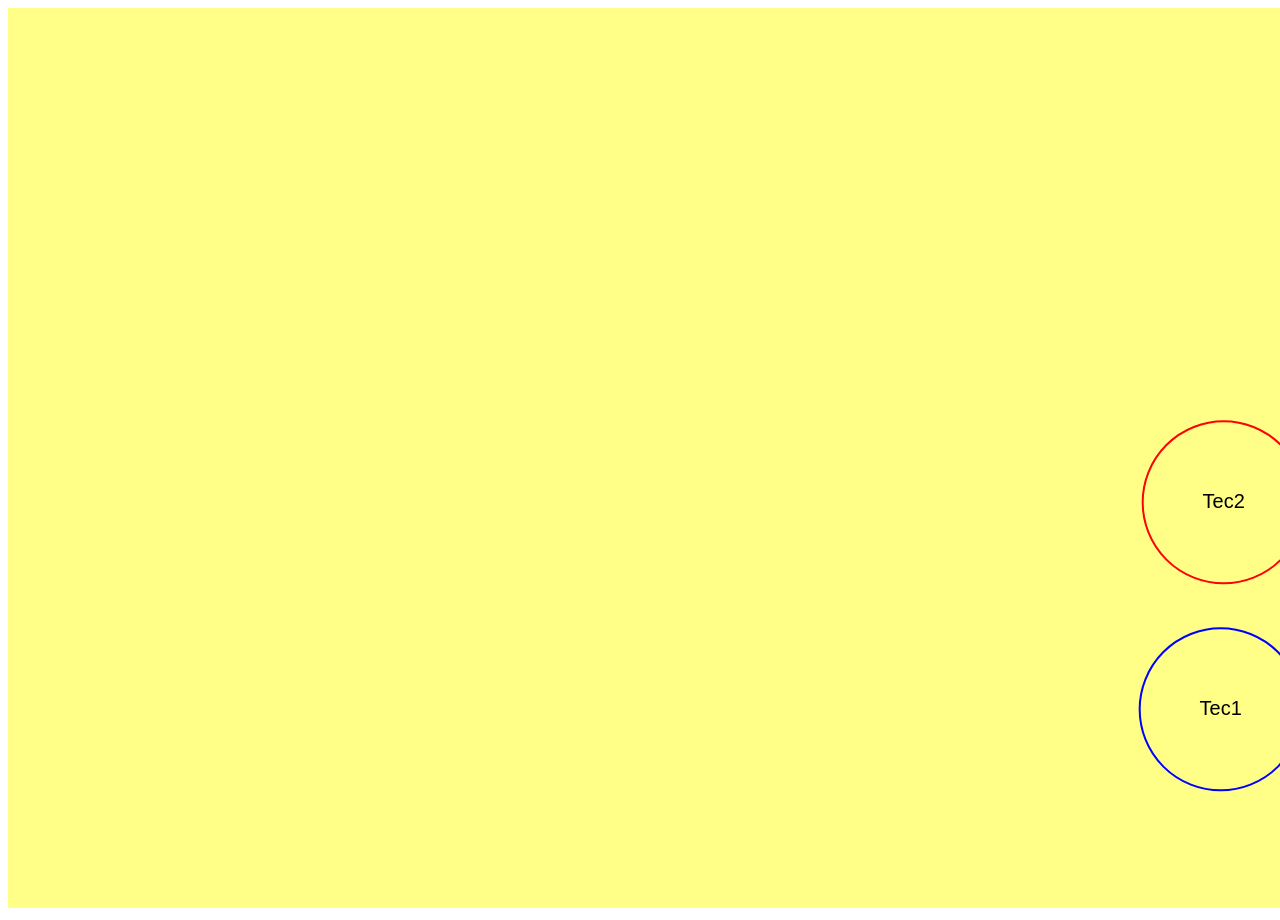
==== index (1).html @ 675743f1 "primera interaccion" ====
<!DOCTYPE html>
<html lang="es">

<head>
    <meta charset="UTF-8">
    <meta name="viewport" content="width=device-width, initial-scale=1.0">
    <title>POO con Canvas</title>
</head>

<body>
    <canvas id="canvas"></canvas>

    <script src="./assets/js/js/main.js"></script>
</body>

</html>
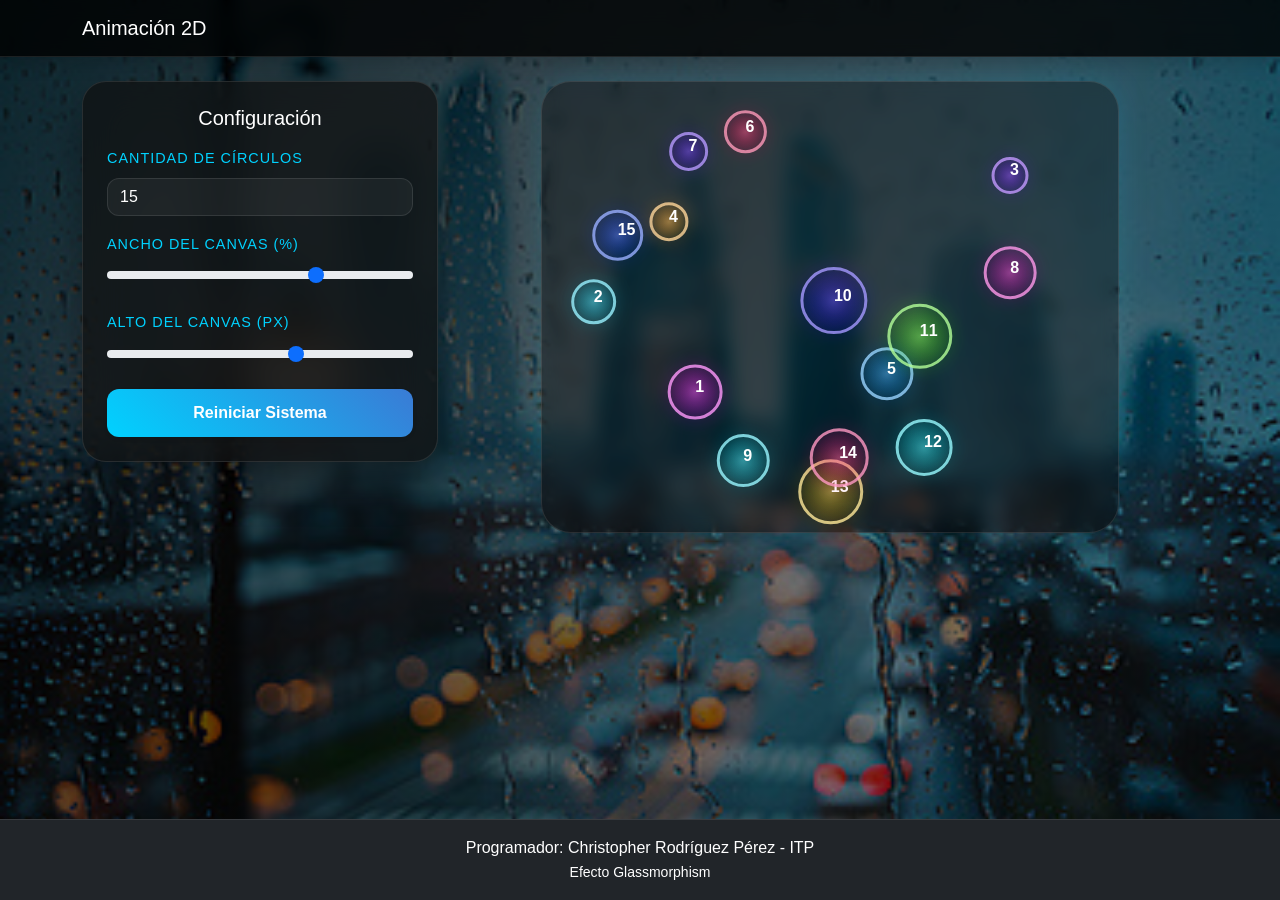
==== commit cbbfcb73: "Diseño Glassmmorphism" ====
--- a/index (1).html
+++ b/index (1).html
@@ -1,16 +1,54 @@
 <!DOCTYPE html>
 <html lang="es">
-
 <head>
     <meta charset="UTF-8">
     <meta name="viewport" content="width=device-width, initial-scale=1.0">
-    <title>POO con Canvas</title>
+    <title>Bernabéu Canvas - Glassmorphism</title>
+    <link href="https://cdn.jsdelivr.net/npm/bootstrap@5.3.0/dist/css/bootstrap.min.css" rel="stylesheet">
+    <link rel="stylesheet" href="./assets/CSS/styles.css">
 </head>
+<body>
 
-<body>
-    <canvas id="canvas"></canvas>
+    <nav class="navbar navbar-expand-lg navbar-dark bg-dark shadow">
+        <div class="container">
+            <a class="navbar-brand" href="#">Animación 2D</a>
+        </div>
+    </nav>
+
+    <div class="container text-center flex-grow-1 mt-4">
+        <div class="row justify-content-center">
+            <div class="col-md-4 mb-4">
+                <div class="glass-panel p-4 text-white">
+                    <h5 class="mb-3">Configuración</h5>
+                    <div class="mb-3 text-start">
+                        <label class="form-label">Cantidad de Círculos</label>
+                        <input type="number" id="cantidad" class="form-control bg-transparent text-white" value="15" min="1" max="100">
+                    </div>
+                    <div class="mb-3 text-start">
+                        <label class="form-label">Ancho del Canvas (%)</label>
+                        <input type="range" id="anchoControl" class="form-range" min="30" max="95" value="75">
+                    </div>
+                    <div class="mb-3 text-start">
+                        <label class="form-label">Alto del Canvas (px)</label>
+                        <input type="range" id="altoControl" class="form-range" min="200" max="600" value="450">
+                    </div>
+                    <button id="btnGenerar" class="btn btn-primary w-100 shadow-sm">Reiniciar Sistema</button>
+                </div>
+            </div>
+
+            <div class="col-md-8">
+                <canvas id="canvas" class="glass-canvas"></canvas>
+            </div>
+        </div>
+    </div>
+
+    <footer class="bg-dark text-white text-center py-3 mt-4">
+        <div class="container">
+            <p class="mb-0">Programador: Christopher Rodríguez Pérez - ITP</p>
+            <small>Efecto Glassmorphism </small>
+        </div>
+    </footer>
 
     <script src="./assets/js/js/main.js"></script>
 </body>
-
 </html>
--- a/assets/CSS/styles.css
+++ b/assets/CSS/styles.css
@@ -0,0 +1,86 @@
+:root {
+    --primary-glow: #00d2ff;
+    --secondary-glow: #3a7bd5;
+    --glass-bg: rgba(15, 15, 15, 0.7);
+    --glass-border: rgba(255, 255, 255, 0.1);
+}
+
+body {
+    /* Usamos la propiedad abreviada 'background' para combinar el gradiente y la imagen */
+    /* El gradiente debe ir PRIMERO para que actúe como una capa sobre la imagen */
+    background: linear-gradient(135deg, rgba(0,0,0,0.8) 0%, rgba(0,0,0,0.4) 100%), 
+                url('../IMG/paisaje.jpg') no-repeat center center fixed;
+    
+    background-size: cover;
+    color: white;
+    min-height: 100vh;
+    display: flex;
+    flex-direction: column;
+    margin: 0; /* Asegúrate de resetear el margen */
+    font-family: 'Inter', 'Segoe UI', sans-serif;
+}
+
+/* Navbar Minimalista */
+.navbar {
+    background: rgba(0, 0, 0, 0.8) !important;
+    backdrop-filter: blur(10px);
+    border-bottom: 1px solid var(--glass-border);
+}
+
+/* Panel Lateral Moderno */
+.glass-panel {
+    background: var(--glass-bg);
+    backdrop-filter: blur(20px);
+    -webkit-backdrop-filter: blur(20px);
+    border: 1px solid var(--glass-border);
+    border-radius: 24px;
+    padding: 2rem;
+    box-shadow: 0 20px 40px rgba(0,0,0,0.4);
+}
+
+/* Estilo para los controles (Inputs) */
+.form-label {
+    font-weight: 500;
+    color: var(--primary-glow);
+    font-size: 0.9rem;
+    text-transform: uppercase;
+    letter-spacing: 1px;
+}
+
+.form-control {
+    background: rgba(255, 255, 255, 0.05) !important;
+    border: 1px solid var(--glass-border) !important;
+    color: white !important;
+    border-radius: 12px;
+}
+
+/* Canvas con sombra de neón */
+.glass-canvas {
+    background: rgba(0, 0, 0, 0.3);
+    backdrop-filter: blur(8px);
+    border: 1px solid var(--glass-border);
+    border-radius: 30px;
+    box-shadow: 0 0 30px rgba(0, 210, 255, 0.15); /* Brillo sutil azul */
+}
+
+/* Botón Moderno */
+.btn-primary {
+    background: linear-gradient(45deg, var(--primary-glow), var(--secondary-glow));
+    border: none;
+    border-radius: 12px;
+    padding: 12px;
+    font-weight: bold;
+    transition: all 0.3s ease;
+}
+
+.btn-primary:hover {
+    transform: translateY(-2px);
+    box-shadow: 0 10px 20px rgba(0, 210, 255, 0.3);
+}
+
+footer {
+    background: rgba(0, 0, 0, 0.9) !important;
+    border-top: 1px solid var(--glass-border);
+    padding: 20px 0;
+    margin-top: auto;
+}
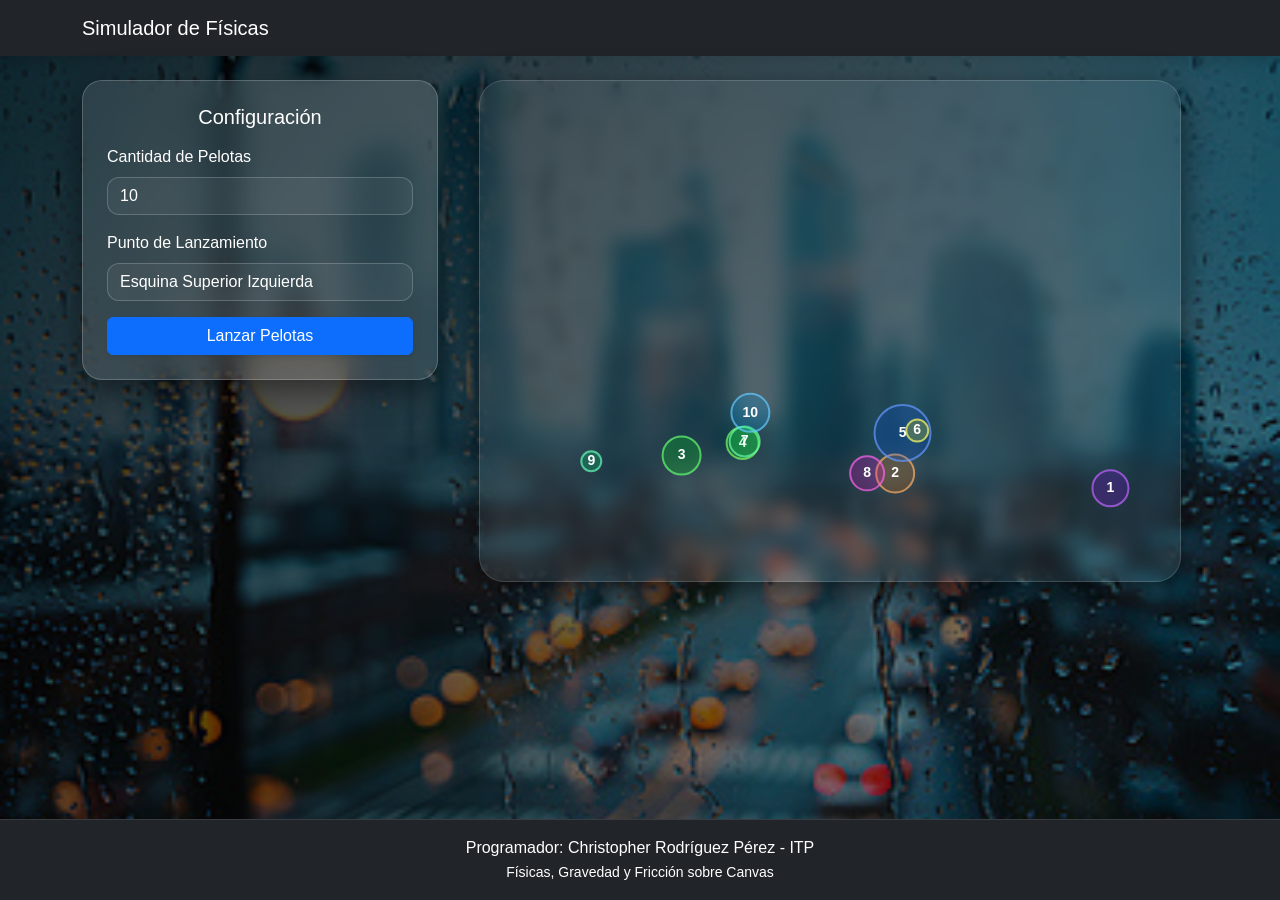
==== commit 0b0b8acc: "Lanzamiento de pelotas" ====
--- a/index (1).html
+++ b/index (1).html
@@ -3,15 +3,14 @@
 <head>
     <meta charset="UTF-8">
     <meta name="viewport" content="width=device-width, initial-scale=1.0">
-    <title>Bernabéu Canvas - Glassmorphism</title>
+    <title>Canvas Círculos- Glassmorphism</title>
     <link href="https://cdn.jsdelivr.net/npm/bootstrap@5.3.0/dist/css/bootstrap.min.css" rel="stylesheet">
     <link rel="stylesheet" href="./assets/CSS/styles.css">
 </head>
 <body>
-
-    <nav class="navbar navbar-expand-lg navbar-dark bg-dark shadow">
+<nav class="navbar navbar-expand-lg navbar-dark bg-dark shadow">
         <div class="container">
-            <a class="navbar-brand" href="#">Animación 2D</a>
+            <a class="navbar-brand" href="#">Simulador de Físicas</a>
         </div>
     </nav>
 
@@ -21,18 +20,21 @@
                 <div class="glass-panel p-4 text-white">
                     <h5 class="mb-3">Configuración</h5>
                     <div class="mb-3 text-start">
-                        <label class="form-label">Cantidad de Círculos</label>
-                        <input type="number" id="cantidad" class="form-control bg-transparent text-white" value="15" min="1" max="100">
+                        <label class="form-label">Cantidad de Pelotas</label>
+                        <input type="number" id="cantidad" class="form-control" value="10" min="1" max="50">
                     </div>
                     <div class="mb-3 text-start">
-                        <label class="form-label">Ancho del Canvas (%)</label>
-                        <input type="range" id="anchoControl" class="form-range" min="30" max="95" value="75">
+                        <label class="form-label">Punto de Lanzamiento</label>
+                        <select id="lanzamiento" class="form-select">
+                            <option value="top-left">Esquina Superior Izquierda</option>
+                            <option value="top-right">Esquina Superior Derecha</option>
+                            <option value="bottom-left">Esquina Inferior Izquierda</option>
+                            <option value="bottom-right">Esquina Inferior Derecha</option>
+                            <option value="top">Arriba (Centro)</option>
+                            <option value="bottom">Abajo (Centro)</option>
+                        </select>
                     </div>
-                    <div class="mb-3 text-start">
-                        <label class="form-label">Alto del Canvas (px)</label>
-                        <input type="range" id="altoControl" class="form-range" min="200" max="600" value="450">
-                    </div>
-                    <button id="btnGenerar" class="btn btn-primary w-100 shadow-sm">Reiniciar Sistema</button>
+                    <button id="btnGenerar" class="btn btn-primary w-100 shadow-sm">Lanzar Pelotas</button>
                 </div>
             </div>
 
@@ -45,7 +47,7 @@
     <footer class="bg-dark text-white text-center py-3 mt-4">
         <div class="container">
             <p class="mb-0">Programador: Christopher Rodríguez Pérez - ITP</p>
-            <small>Efecto Glassmorphism </small>
+            <small>Físicas, Gravedad y Fricción sobre Canvas</small>
         </div>
     </footer>
 
--- a/assets/CSS/styles.css
+++ b/assets/CSS/styles.css
@@ -11,76 +11,48 @@
     background: linear-gradient(135deg, rgba(0,0,0,0.8) 0%, rgba(0,0,0,0.4) 100%), 
                 url('../IMG/paisaje.jpg') no-repeat center center fixed;
     
-    background-size: cover;
+   background-size: cover;
     color: white;
     min-height: 100vh;
     display: flex;
     flex-direction: column;
-    margin: 0; /* Asegúrate de resetear el margen */
-    font-family: 'Inter', 'Segoe UI', sans-serif;
+    margin: 0;
+    font-family: 'Segoe UI', Tahoma, Geneva, Verdana, sans-serif;
 }
 
-/* Navbar Minimalista */
-.navbar {
-    background: rgba(0, 0, 0, 0.8) !important;
-    backdrop-filter: blur(10px);
-    border-bottom: 1px solid var(--glass-border);
+/* Efecto Vidrio para el panel de control */
+.glass-panel {
+    background: rgba(255, 255, 255, 0.1);
+    backdrop-filter: blur(15px);
+    -webkit-backdrop-filter: blur(15px);
+    border: 1px solid rgba(255, 255, 255, 0.2);
+    border-radius: 20px;
+    box-shadow: 0 8px 32px 0 rgba(0, 0, 0, 0.5);
 }
 
-/* Panel Lateral Moderno */
-.glass-panel {
-    background: var(--glass-bg);
-    backdrop-filter: blur(20px);
-    -webkit-backdrop-filter: blur(20px);
-    border: 1px solid var(--glass-border);
-    border-radius: 24px;
-    padding: 2rem;
-    box-shadow: 0 20px 40px rgba(0,0,0,0.4);
-}
-
-/* Estilo para los controles (Inputs) */
-.form-label {
-    font-weight: 500;
-    color: var(--primary-glow);
-    font-size: 0.9rem;
-    text-transform: uppercase;
-    letter-spacing: 1px;
-}
-
-.form-control {
+/* Estilo para los inputs dentro del panel glass */
+.form-control, .form-select {
     background: rgba(255, 255, 255, 0.05) !important;
-    border: 1px solid var(--glass-border) !important;
+    border: 1px solid rgba(255, 255, 255, 0.2) !important;
     color: white !important;
     border-radius: 12px;
 }
+.form-select option { color: black; } /* Para que se lea la opción */
 
-/* Canvas con sombra de neón */
+/* Efecto Vidrio para el Canvas */
 .glass-canvas {
-    background: rgba(0, 0, 0, 0.3);
+    background: rgba(255, 255, 255, 0.05);
     backdrop-filter: blur(8px);
-    border: 1px solid var(--glass-border);
-    border-radius: 30px;
-    box-shadow: 0 0 30px rgba(0, 210, 255, 0.15); /* Brillo sutil azul */
-}
-
-/* Botón Moderno */
-.btn-primary {
-    background: linear-gradient(45deg, var(--primary-glow), var(--secondary-glow));
-    border: none;
-    border-radius: 12px;
-    padding: 12px;
-    font-weight: bold;
-    transition: all 0.3s ease;
-}
-
-.btn-primary:hover {
-    transform: translateY(-2px);
-    box-shadow: 0 10px 20px rgba(0, 210, 255, 0.3);
+    -webkit-backdrop-filter: blur(8px);
+    border: 1px solid rgba(255, 255, 255, 0.15);
+    border-radius: 25px;
+    box-shadow: 0 8px 32px 0 rgba(0, 0, 0, 0.6);
+    display: block;
+    margin: 0 auto;
+    max-width: 100%;
 }
 
 footer {
-    background: rgba(0, 0, 0, 0.9) !important;
-    border-top: 1px solid var(--glass-border);
-    padding: 20px 0;
     margin-top: auto;
+    border-top: 1px solid rgba(255, 255, 255, 0.1);
 }
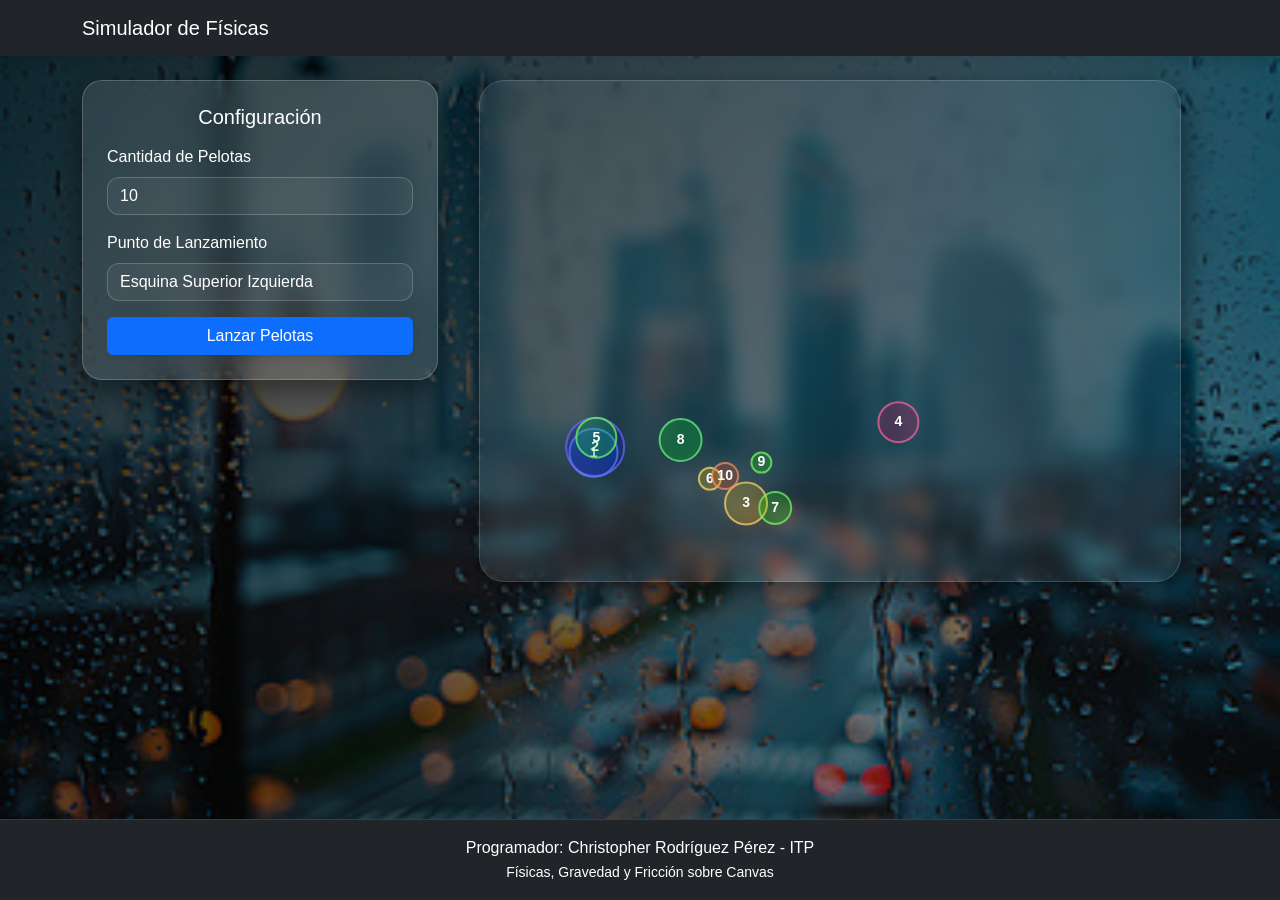
==== commit badcf512: "Agregar favicon" ====
--- a/index (1).html
+++ b/index (1).html
@@ -5,6 +5,7 @@
     <meta name="viewport" content="width=device-width, initial-scale=1.0">
     <title>Canvas Círculos- Glassmorphism</title>
     <link href="https://cdn.jsdelivr.net/npm/bootstrap@5.3.0/dist/css/bootstrap.min.css" rel="stylesheet">
+    <link rel="shortcut icon" href="./assets/IMG/favicon.png" type="image/x-icon" />
     <link rel="stylesheet" href="./assets/CSS/styles.css">
 </head>
 <body>
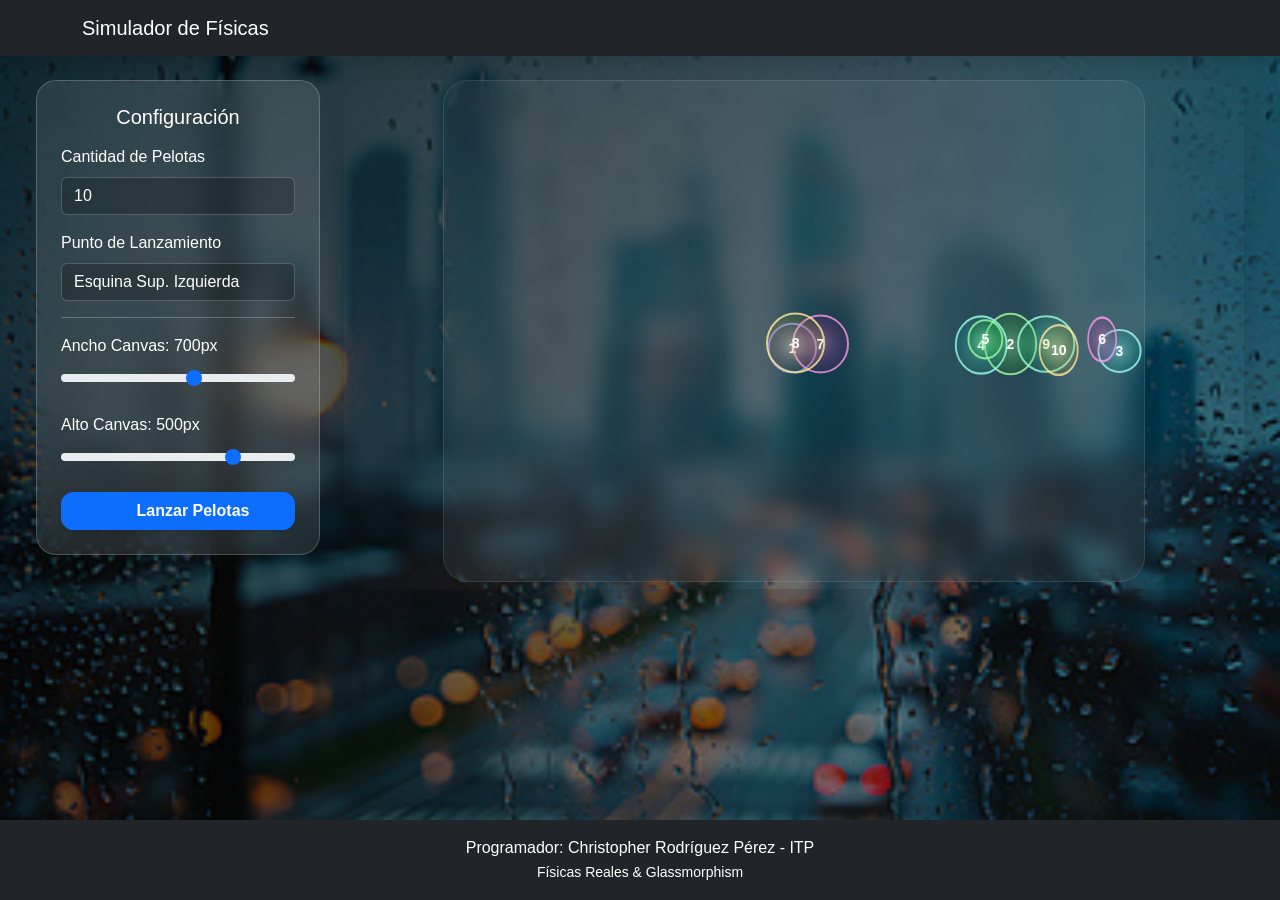
==== commit 86a489e9: "Modificacion del tamaño del CANVAS" ====
--- a/index (1).html
+++ b/index (1).html
@@ -14,33 +14,51 @@
             <a class="navbar-brand" href="#">Simulador de Físicas</a>
         </div>
     </nav>
-
-    <div class="container text-center flex-grow-1 mt-4">
-        <div class="row justify-content-center">
-            <div class="col-md-4 mb-4">
+<div class="container-fluid text-center flex-grow-1 mt-4">
+        <div class="row justify-content-center px-4">
+            <div class="col-lg-3 col-md-4 mb-4">
                 <div class="glass-panel p-4 text-white">
                     <h5 class="mb-3">Configuración</h5>
+                    
                     <div class="mb-3 text-start">
                         <label class="form-label">Cantidad de Pelotas</label>
-                        <input type="number" id="cantidad" class="form-control" value="10" min="1" max="50">
+                        <input type="number" id="cantidad" class="form-control" value="10" min="1" max="100">
                     </div>
+
                     <div class="mb-3 text-start">
                         <label class="form-label">Punto de Lanzamiento</label>
                         <select id="lanzamiento" class="form-select">
-                            <option value="top-left">Esquina Superior Izquierda</option>
-                            <option value="top-right">Esquina Superior Derecha</option>
-                            <option value="bottom-left">Esquina Inferior Izquierda</option>
-                            <option value="bottom-right">Esquina Inferior Derecha</option>
-                            <option value="top">Arriba (Centro)</option>
-                            <option value="bottom">Abajo (Centro)</option>
+                            <option value="top-left">Esquina Sup. Izquierda</option>
+                            <option value="top-right">Esquina Sup. Derecha</option>
+                            <option value="bottom-left">Esquina Inf. Izquierda</option>
+                            <option value="bottom-right">Esquina Inf. Derecha</option>
+                            <option value="top">Desde Arriba</option>
+                            <option value="bottom">Desde Abajo</option>
                         </select>
                     </div>
-                    <button id="btnGenerar" class="btn btn-primary w-100 shadow-sm">Lanzar Pelotas</button>
+
+                    <hr class="my-3">
+
+                    <div class="mb-3 text-start">
+                        <label class="form-label">Ancho Canvas: <span id="valAncho">700</span>px</label>
+                        <input type="range" id="anchoCanvas" class="form-range" min="300" max="1000" value="700">
+                    </div>
+
+                    <div class="mb-3 text-start">
+                        <label class="form-label">Alto Canvas: <span id="valAlto">500</span>px</label>
+                        <input type="range" id="altoCanvas" class="form-range" min="200" max="600" value="500">
+                    </div>
+
+                    <button id="btnGenerar" class="btn btn-primary w-100 shadow-sm">
+                        Lanzar Pelotas
+                    </button>
                 </div>
             </div>
 
-            <div class="col-md-8">
-                <canvas id="canvas" class="glass-canvas"></canvas>
+            <div class="col-lg-9 col-md-8">
+                <div class="canvas-container shadow-lg">
+                    <canvas id="canvas" class="glass-canvas"></canvas>
+                </div>
             </div>
         </div>
     </div>
@@ -48,7 +66,7 @@
     <footer class="bg-dark text-white text-center py-3 mt-4">
         <div class="container">
             <p class="mb-0">Programador: Christopher Rodríguez Pérez - ITP</p>
-            <small>Físicas, Gravedad y Fricción sobre Canvas</small>
+            <small>Físicas Reales & Glassmorphism</small>
         </div>
     </footer>
 
--- a/assets/CSS/styles.css
+++ b/assets/CSS/styles.css
@@ -17,42 +17,58 @@
     display: flex;
     flex-direction: column;
     margin: 0;
-    font-family: 'Segoe UI', Tahoma, Geneva, Verdana, sans-serif;
+    font-family: 'Inter', sans-serif;
 }
 
-/* Efecto Vidrio para el panel de control */
+/* Glassmorphism Panel */
 .glass-panel {
     background: rgba(255, 255, 255, 0.1);
     backdrop-filter: blur(15px);
     -webkit-backdrop-filter: blur(15px);
     border: 1px solid rgba(255, 255, 255, 0.2);
     border-radius: 20px;
-    box-shadow: 0 8px 32px 0 rgba(0, 0, 0, 0.5);
 }
 
-/* Estilo para los inputs dentro del panel glass */
 .form-control, .form-select {
-    background: rgba(255, 255, 255, 0.05) !important;
+    background: rgba(0, 0, 0, 0.2) !important;
     border: 1px solid rgba(255, 255, 255, 0.2) !important;
     color: white !important;
+}
+
+.form-select option { color: #000; }
+
+/* Botón con Icono */
+#btnGenerar {
+    display: flex;
+    align-items: center;
+    justify-content: center;
+    gap: 10px;
+    font-weight: bold;
     border-radius: 12px;
 }
-.form-select option { color: black; } /* Para que se lea la opción */
 
-/* Efecto Vidrio para el Canvas */
+#btnGenerar::before {
+    content: "";
+    display: inline-block;
+    width: 20px;
+    height: 20px;
+    background-image: url('assets/IMG/icons8-lanzar.png');
+    background-size: contain;
+    background-repeat: no-repeat;
+}
+
+/* Canvas Styling */
+.canvas-container {
+    overflow: auto;
+    max-height: 80vh;
+    border-radius: 25px;
+}
+
 .glass-canvas {
     background: rgba(255, 255, 255, 0.05);
-    backdrop-filter: blur(8px);
-    -webkit-backdrop-filter: blur(8px);
-    border: 1px solid rgba(255, 255, 255, 0.15);
+    backdrop-filter: blur(10px);
+    border: 1px solid rgba(255, 255, 255, 0.1);
     border-radius: 25px;
-    box-shadow: 0 8px 32px 0 rgba(0, 0, 0, 0.6);
-    display: block;
-    margin: 0 auto;
-    max-width: 100%;
 }
 
-footer {
-    margin-top: auto;
-    border-top: 1px solid rgba(255, 255, 255, 0.1);
-}+footer { margin-top: auto; }
